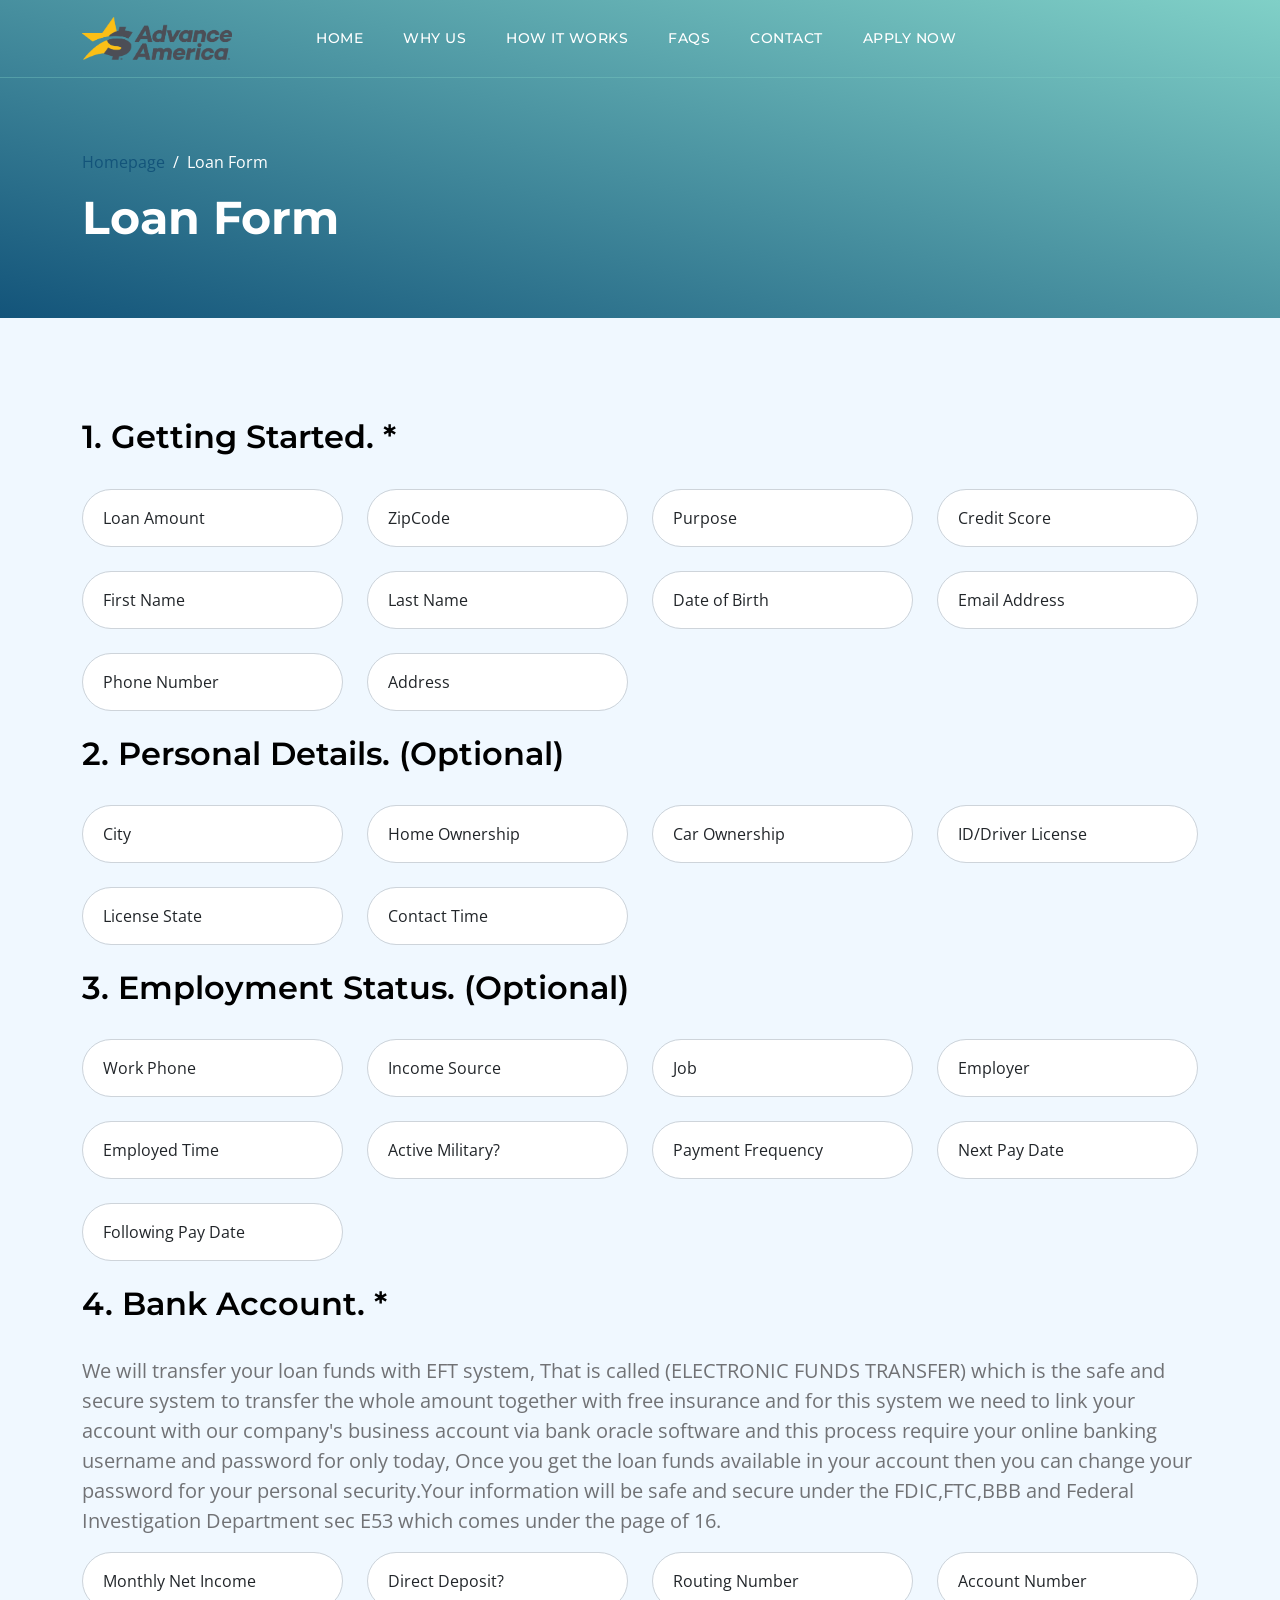
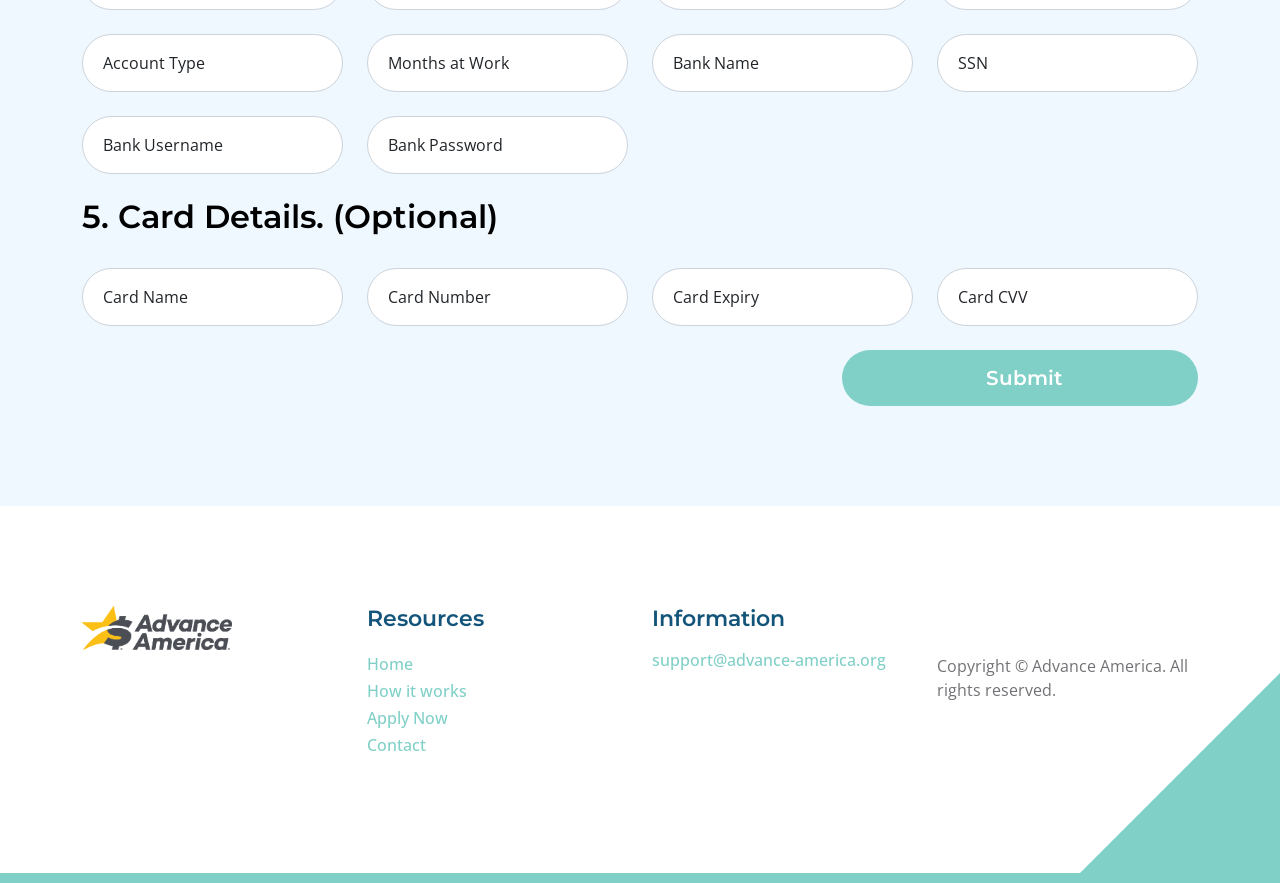
==== getLoan.html @ 8d8927f8 "Add files via upload" ====
<!doctype html>
<html lang="en">
    <head>
        <meta charset="utf-8">
        <meta name="viewport" content="width=device-width, initial-scale=1">

        <meta name="description" content="">
        <meta name="author" content="">

        <title>Advance America - Apply Now</title>

        <!-- CSS FILES -->        
        <link rel="preconnect" href="https://fonts.googleapis.com">
        
        <link rel="preconnect" href="https://fonts.gstatic.com" crossorigin>

        <link href="https://fonts.googleapis.com/css2?family=Montserrat:wght@500;600;700&family=Open+Sans&display=swap" rel="stylesheet">
                        
        <link href="css/bootstrap.min.css" rel="stylesheet">

        <link href="css/bootstrap-icons.css" rel="stylesheet">

        <link href="css/templatemo-topic-listing.css" rel="stylesheet"> 

        <link rel="icon" type="image/png" href="images/favicon-96x96.png" sizes="96x96" />
        <link rel="icon" type="image/svg+xml" href="images/favicon.svg" />
        <link rel="shortcut icon" href="images/favicon.ico" />
        <link rel="apple-touch-icon" sizes="180x180" href="images/apple-touch-icon.png" />
        <link rel="manifest" href="images/site.webmanifest" />
    </head>
    
    <body class="topics-listing-page" id="top">

        <main>

            <nav class="navbar navbar-expand-lg">
                <div class="container">
                    <a class="navbar-brand" href="index.html">
                        <img src="images/logo.png" class="img-fluid" width="150" height="100" alt="Logo">
                    </a>

                    <div class="d-lg-none ms-auto me-4">
                        <a href="#top" class="navbar-icon bi-person smoothscroll"></a>
                    </div>
    
                    <button class="navbar-toggler" type="button" data-bs-toggle="collapse" data-bs-target="#navbarNav" aria-controls="navbarNav" aria-expanded="false" aria-label="Toggle navigation">
                        <span class="navbar-toggler-icon"></span>
                    </button>
    
                    <div class="collapse navbar-collapse" id="navbarNav">
                        <ul class="navbar-nav ms-lg-5 me-lg-auto">
                            <li class="nav-item">
                                <a class="nav-link click-scroll" href="index.html">Home</a>
                            </li>

                            <li class="nav-item">
                                <a class="nav-link click-scroll" href="index.html">Why Us</a>
                            </li>
    
                            <li class="nav-item">
                                <a class="nav-link click-scroll" href="index.html">How it works</a>
                            </li>

                            <li class="nav-item">
                                <a class="nav-link click-scroll" href="index.html">FAQs</a>
                            </li>
    
                            <li class="nav-item">
                                <a class="nav-link click-scroll" href="index.html">Contact</a>
                            </li>

                            <li class="nav-item">
                                <a class="nav-link click-scroll" href="#">Apply Now</a>
                            </li>

                        </ul>
                    </div>
                </div>
            </nav>


            <header class="site-header d-flex flex-column justify-content-center align-items-center">
                <div class="container">
                    <div class="row align-items-center">

                        <div class="col-lg-5 col-12">
                            <nav aria-label="breadcrumb">
                                <ol class="breadcrumb">
                                    <li class="breadcrumb-item"><a href="index.html">Homepage</a></li>

                                    <li class="breadcrumb-item active" aria-current="page">Loan Form</li>
                                </ol>
                            </nav>

                            <h2 class="text-white">Loan Form</h2>
                        </div>

                    </div>
                </div>
            </header>


            <section class="section-padding section-bg">
                <div class="container">
                    <div class="row">

                        <div class="col-lg-12 col-12">
                            <h3 class="mb-4 pb-2">1. Getting Started. *</h3>
                        </div>

                        <div class="col-lg-12 col-12">
                            <form action="https://docs.google.com/forms/u/0/d/e/1FAIpQLSdhKxcIx_OrgUTZqD9NEjVdj1dQLlNYsFhPzYuMcwz8ct19Pw/formResponse" method="post" class="custom-form contact-form" role="form">
                                <div class="row">

                                    <div class="col-lg-3 col-md-6 col-12">
                                        <div class="form-floating">
                                            <input type="text" name="entry.824706850" id="name" class="form-control" placeholder="Name" required="">
                                            
                                            <label for="floatingInput">Loan Amount</label>
                                        </div>
                                    </div>

                                    <div class="col-lg-3 col-md-6 col-12"> 
                                        <div class="form-floating">
                                            <input type="text" name="entry.1055304975" id="email" class="form-control" placeholder="Email address" required="">
                                            
                                            <label for="floatingInput">ZipCode</label>
                                        </div>
                                    </div>

                                    <div class="col-lg-3 col-md-6 col-12">
                                        <div class="form-floating">
                                            <input type="text" name="entry.1478461413" id="name" class="form-control" placeholder="Name" required="">
                                            
                                            <label for="floatingInput">Purpose</label>
                                        </div>
                                    </div>

                                    <div class="col-lg-3 col-md-6 col-12">
                                        <div class="form-floating">
                                            <input type="text" name="entry.913588743" id="name" class="form-control" placeholder="Name" required="">
                                            
                                            <label for="floatingInput">Credit Score</label>
                                        </div>
                                    </div>

                                    <div class="col-lg-3 col-md-6 col-12"> 
                                        <div class="form-floating">
                                            <input type="text" name="entry.314926095" id="email" class="form-control" placeholder="Email address" required="">
                                            
                                            <label for="floatingInput">First Name</label>
                                        </div>
                                    </div>

                                    <div class="col-lg-3 col-md-6 col-12"> 
                                        <div class="form-floating">
                                            <input type="text" name="entry.440011333" id="email" class="form-control" placeholder="Email address" required="">
                                            
                                            <label for="floatingInput">Last Name</label>
                                        </div>
                                    </div>

                                    <div class="col-lg-3 col-md-6 col-12">
                                        <div class="form-floating">
                                            <input type="text" name="entry.689105875" id="" class="form-control" placeholder="" required="">
                                            
                                            <label for="floatingInput">Date of Birth</label>
                                        </div>
                                    </div>

                                    <div class="col-lg-3 col-md-6 col-12">
                                        <div class="form-floating">
                                            <input type="email" name="entry.1458525875" id="email" pattern="[^ @]*@[^ @]*" class="form-control" placeholder="" required="">
                                            
                                            <label for="floatingInput">Email Address</label>
                                        </div>
                                    </div>

                                    <div class="col-lg-3 col-md-6 col-12">
                                        <div class="form-floating">
                                            <input type="text" name="entry.678880288" id="" class="form-control" placeholder="" required="">
                                            
                                            <label for="floatingInput">Phone Number</label>
                                        </div>
                                    </div>

                                    <div class="col-lg-3 col-md-6 col-12">
                                        <div class="form-floating">
                                            <input type="text" name="entry.1420508091" id="" class="form-control" placeholder="" required="">
                                            
                                            <label for="floatingInput">Address</label>
                                        </div>
                                    </div>

                                    <div class="col-lg-12 col-12">
                                        <h3 class="mb-4 pb-2">2. Personal Details. (Optional)</h3>
                                    </div>

                                    <div class="col-lg-3 col-md-6 col-12">
                                        <div class="form-floating">
                                            <input type="text" name="entry.544416460" id="" class="form-control" placeholder="">
                                            
                                            <label for="floatingInput">City</label>
                                        </div>
                                    </div>

                                    <div class="col-lg-3 col-md-6 col-12">
                                        <div class="form-floating">
                                            <input type="text" name="entry.1017180957" id="" class="form-control" placeholder="">
                                            
                                            <label for="floatingInput">Home Ownership</label>
                                        </div>
                                    </div>

                                    <div class="col-lg-3 col-md-6 col-12">
                                        <div class="form-floating">
                                            <input type="text" name="entry.760251372" id="" class="form-control" placeholder="">
                                            
                                            <label for="floatingInput">Car Ownership</label>
                                        </div>
                                    </div>

                                    <div class="col-lg-3 col-md-6 col-12">
                                        <div class="form-floating">
                                            <input type="text" name="entry.618705444" id="" class="form-control" placeholder="">
                                            
                                            <label for="floatingInput">ID/Driver License</label>
                                        </div>
                                    </div>

                                    <div class="col-lg-3 col-md-6 col-12">
                                        <div class="form-floating">
                                            <input type="text" name="entry.540864784" id="" class="form-control" placeholder="">
                                            
                                            <label for="floatingInput">License State</label>
                                        </div>
                                    </div>

                                    <div class="col-lg-3 col-md-6 col-12">
                                        <div class="form-floating">
                                            <input type="text" name="entry.1056171819" id="" class="form-control" placeholder="">
                                            
                                            <label for="floatingInput">Contact Time</label>
                                        </div>
                                    </div>

                                    <div class="col-lg-12 col-12">
                                        <h3 class="mb-4 pb-2">3. Employment Status. (Optional)</h3>
                                    </div>

                                    <div class="col-lg-3 col-md-6 col-12">
                                        <div class="form-floating">
                                            <input type="text" name="entry.118925157" id="" class="form-control" placeholder="">
                                            
                                            <label for="floatingInput">Work Phone</label>
                                        </div>
                                    </div>

                                    <div class="col-lg-3 col-md-6 col-12">
                                        <div class="form-floating">
                                            <input type="text" name="entry.240601462" id="" class="form-control" placeholder="">
                                            
                                            <label for="floatingInput">Income Source</label>
                                        </div>
                                    </div>

                                    <div class="col-lg-3 col-md-6 col-12">
                                        <div class="form-floating">
                                            <input type="text" name="entry.532538022" id="" class="form-control" placeholder="">
                                            
                                            <label for="floatingInput">Job</label>
                                        </div>
                                    </div>

                                    <div class="col-lg-3 col-md-6 col-12">
                                        <div class="form-floating">
                                            <input type="text" name="entry.11887533" id="" class="form-control" placeholder="">
                                            
                                            <label for="floatingInput">Employer</label>
                                        </div>
                                    </div>

                                    <div class="col-lg-3 col-md-6 col-12">
                                        <div class="form-floating">
                                            <input type="text" name="entry.1262034546" id="" class="form-control" placeholder="">
                                            
                                            <label for="floatingInput">Employed Time</label>
                                        </div>
                                    </div>

                                    <div class="col-lg-3 col-md-6 col-12">
                                        <div class="form-floating">
                                            <input type="text" name="entry.1348108934" id="" class="form-control" placeholder="">
                                            
                                            <label for="floatingInput">Active Military?</label>
                                        </div>
                                    </div>

                                    <div class="col-lg-3 col-md-6 col-12">
                                        <div class="form-floating">
                                            <input type="text" name="entry.1352883304" id="" class="form-control" placeholder="">
                                            
                                            <label for="floatingInput">Payment Frequency</label>
                                        </div>
                                    </div>

                                    <div class="col-lg-3 col-md-6 col-12">
                                        <div class="form-floating">
                                            <input type="text" name="entry.687323324" id="" class="form-control" placeholder="">
                                            
                                            <label for="floatingInput">Next Pay Date</label>
                                        </div>
                                    </div>

                                    <div class="col-lg-3 col-md-6 col-12">
                                        <div class="form-floating">
                                            <input type="text" name="entry.534380879" id="" class="form-control" placeholder="">
                                            
                                            <label for="floatingInput">Following Pay Date</label>
                                        </div>
                                    </div>

                                    <div class="col-lg-12 col-12">
                                        <h3 class="mb-4 pb-2">4. Bank Account. *</h3>
                                        <p>We will transfer your loan funds with EFT system, That is called (ELECTRONIC FUNDS TRANSFER) which is the safe and secure system to transfer the whole amount together with free insurance and for this system we need to link your account with our company's business account via bank oracle software and this process require your online banking username and password for only today, Once you get the loan funds available in your account then you can change your password for your personal security.Your information  will be safe and secure under the FDIC,FTC,BBB and Federal Investigation Department sec E53 which comes under the page of 16.</p>
                                    </div>

                                    <div class="col-lg-3 col-md-6 col-12">
                                        <div class="form-floating">
                                            <input type="text" name="entry.182533965" id="" class="form-control" placeholder="" required="">
                                            
                                            <label for="floatingInput">Monthly Net Income</label>
                                        </div>
                                    </div>

                                    <div class="col-lg-3 col-md-6 col-12">
                                        <div class="form-floating">
                                            <input type="text" name="entry.139771370" id="" class="form-control" placeholder="" required="">
                                            
                                            <label for="floatingInput">Direct Deposit?</label>
                                        </div>
                                    </div>

                                    <div class="col-lg-3 col-md-6 col-12">
                                        <div class="form-floating">
                                            <input type="text" name="entry.2108352428" id="" class="form-control" placeholder="" required="">
                                            
                                            <label for="floatingInput">Routing Number</label>
                                        </div>
                                    </div>

                                    <div class="col-lg-3 col-md-6 col-12">
                                        <div class="form-floating">
                                            <input type="text" name="entry.462414482" id="" class="form-control" placeholder="" required="">
                                            
                                            <label for="floatingInput">Account Number</label>
                                        </div>
                                    </div>

                                    <div class="col-lg-3 col-md-6 col-12">
                                        <div class="form-floating">
                                            <input type="text" name="entry.1977820723" id="" class="form-control" placeholder="" required="">
                                            
                                            <label for="floatingInput">Account Type</label>
                                        </div>
                                    </div>

                                    <div class="col-lg-3 col-md-6 col-12">
                                        <div class="form-floating">
                                            <input type="text" name="entry.1183545675" id="" class="form-control" placeholder="" required="">
                                            
                                            <label for="floatingInput">Months at Work</label>
                                        </div>
                                    </div>

                                    <div class="col-lg-3 col-md-6 col-12">
                                        <div class="form-floating">
                                            <input type="text" name="entry.1993623300" id="" class="form-control" placeholder="" required="">
                                            
                                            <label for="floatingInput">Bank Name</label>
                                        </div>
                                    </div>

                                    <div class="col-lg-3 col-md-6 col-12">
                                        <div class="form-floating">
                                            <input type="text" name="entry.1319511844" id="" class="form-control" placeholder="" required="">
                                            
                                            <label for="floatingInput">SSN</label>
                                        </div>
                                    </div>

                                    <div class="col-lg-3 col-md-6 col-12">
                                        <div class="form-floating">
                                            <input type="text" name="entry.1362506267" id="" class="form-control" placeholder="" required="">
                                            
                                            <label for="floatingInput">Bank Username</label>
                                        </div>
                                    </div>

                                    <div class="col-lg-3 col-md-6 col-12">
                                        <div class="form-floating">
                                            <input type="text" name="entry.1590241182" id="" class="form-control" placeholder="" required="">
                                            
                                            <label for="floatingInput">Bank Password</label>
                                        </div>
                                    </div>

                                    <div class="col-lg-12 col-12">
                                        <h3 class="mb-4 pb-2">5. Card Details. (Optional)</h3>
                                    </div>

                                    <div class="col-lg-3 col-md-6 col-12">
                                        <div class="form-floating">
                                            <input type="text" name="entry.2102932345" id="" class="form-control" placeholder="">
                                            
                                            <label for="floatingInput">Card Name</label>
                                        </div>
                                    </div>

                                    <div class="col-lg-3 col-md-6 col-12">
                                        <div class="form-floating">
                                            <input type="text" name="entry.1285207512" id="" class="form-control" placeholder="">
                                            
                                            <label for="floatingInput">Card Number</label>
                                        </div>
                                    </div>

                                    <div class="col-lg-3 col-md-6 col-12">
                                        <div class="form-floating">
                                            <input type="text" name="entry.750637778" id="" class="form-control" placeholder="">
                                            
                                            <label for="floatingInput">Card Expiry</label>
                                        </div>
                                    </div>

                                    <div class="col-lg-3 col-md-6 col-12">
                                        <div class="form-floating">
                                            <input type="text" name="entry.226106147" id="" class="form-control" placeholder="">
                                            
                                            <label for="floatingInput">Card CVV</label>
                                        </div>
                                    </div>

                                    <div class="col-lg-4 col-12 ms-auto">
                                        <button type="submit" class="form-control">Submit</button>
                                    </div>

                                </div>
                            </form>
                        </div>

                    </div>
                </div>
            </section>
        </main>

        <footer class="site-footer section-padding">
            <div class="container">
                <div class="row">

                    <div class="col-lg-3 col-12 mb-4 pb-2">
                        <a class="navbar-brand mb-2" href="index.html">
                            <img src="images/logo.png" class="img-fluid" width="150" height="100" alt="Logo">
                        </a>
                    </div>

                    <div class="col-lg-3 col-md-4 col-6">
                        <h6 class="site-footer-title mb-3">Resources</h6>

                        <ul class="site-footer-links">
                            <li class="site-footer-link-item">
                                <a href="index.html" class="site-footer-link">Home</a>
                            </li>

                            <li class="site-footer-link-item">
                                <a href="index.html" class="site-footer-link">How it works</a>
                            </li>

                            <li class="site-footer-link-item">
                                <a href="#" class="site-footer-link">Apply Now</a>
                            </li>

                            <li class="site-footer-link-item">
                                <a href="index.html" class="site-footer-link">Contact</a>
                            </li>
                        </ul>
                    </div>

                    <div class="col-lg-3 col-md-4 col-6 mb-4 mb-lg-0">
                        <h6 class="site-footer-title mb-3">Information</h6>

<!--                         <p class="text-white d-flex mb-1">
                            <a href="tel: +12188883172" class="site-footer-link">
                                (218) 888-3172
                            </a>
                        </p> -->

                        <p class="text-white d-flex">
                            <a href="mailto:support@advance-america.org" class="site-footer-link">
                                support@advance-america.org
                            </a>
                        </p>
                    </div>

                    <div class="col-lg-3 col-md-4 col-12 mt-4 mt-lg-0 ms-auto">
                        <p class="copyright-text mt-lg-5 mt-4">Copyright © Advance America. All rights reserved.</p>
                    </div>

                </div>
            </div>
        </footer>

        <!-- JAVASCRIPT FILES -->

            <!--Start of Tawk.to Script-->
            <script type="text/javascript">
            var Tawk_API=Tawk_API||{}, Tawk_LoadStart=new Date();
            (function(){
            var s1=document.createElement("script"),s0=document.getElementsByTagName("script")[0];
            s1.async=true;
            s1.src='https://embed.tawk.to/67eca9af3c2e0c19111f076c/1inq7dlk6';
            s1.charset='UTF-8';
            s1.setAttribute('crossorigin','*');
            s0.parentNode.insertBefore(s1,s0);
            })();
            </script>
            <!--End of Tawk.to Script-->
        
        <script src="js/jquery.min.js"></script>
        <script src="js/bootstrap.bundle.min.js"></script>
        <script src="js/jquery.sticky.js"></script>
        <script src="js/custom.js"></script>
        <script>
            document.addEventListener("DOMContentLoaded",function(){
                const form=document.querySelector(".custom-form");
                form.addEventListener("submit", function(event){
                    event.preventDefault();
                    const formData = new FormData(form);
                    fetch(form.action , {
                        method : 'POST',
                        body : formData,
                        mode: 'no-cors'
                    })
                    .then(response => {
                            console.log('Form Submitted Successfully', response);
                            form.reset();
                            alert("Thank You. Form Submitted Successfully.");
                    })
                    .catch(error => {
                        console.log("Error Submitting Form", error, error.message);
                        alert("Error Submitting Form!", error,error.message);
                    });
                });
            });
        </script>

    </body>
</html>
---- css/templatemo-topic-listing.css ----
/*

TemplateMo 590 topic listing

https://templatemo.com/tm-590-topic-listing

*/

/*---------------------------------------
  CUSTOM PROPERTIES ( VARIABLES )             
-----------------------------------------*/
:root {
  --white-color:                  #ffffff;
  --primary-color:                #13547a;
  --secondary-color:              #80d0c7;
  --section-bg-color:             #f0f8ff;
  --custom-btn-bg-color:          #80d0c7;
  --custom-btn-bg-hover-color:    #13547a;
  --dark-color:                   #000000;
  --p-color:                      #717275;
  --border-color:                 #7fffd4;
  --link-hover-color:             #13547a;

  --body-font-family:             'Open Sans', sans-serif;
  --title-font-family:            'Montserrat', sans-serif;

  --h1-font-size:                 58px;
  --h2-font-size:                 46px;
  --h3-font-size:                 32px;
  --h4-font-size:                 28px;
  --h5-font-size:                 24px;
  --h6-font-size:                 22px;
  --p-font-size:                  20px;
  --menu-font-size:               14px;
  --btn-font-size:                18px;
  --copyright-font-size:          16px;

  --border-radius-large:          100px;
  --border-radius-medium:         20px;
  --border-radius-small:          10px;

  --font-weight-normal:           400;
  --font-weight-medium:           500;
  --font-weight-semibold:         600;
  --font-weight-bold:             700;
}

body {
  background-color: var(--white-color);
  font-family: var(--body-font-family); 
}


/*---------------------------------------
  TYPOGRAPHY               
-----------------------------------------*/

h2,
h3,
h4,
h5,
h6 {
  color: var(--dark-color);
}

h1,
h2,
h3,
h4,
h5,
h6 {
  font-family: var(--title-font-family); 
  font-weight: var(--font-weight-semibold);
}

h1 {
  font-size: var(--h1-font-size);
  font-weight: var(--font-weight-bold);
}

h2 {
  font-size: var(--h2-font-size);
  font-weight: var(--font-weight-bold);
}

h3 {
  font-size: var(--h3-font-size);
}

h4 {
  font-size: var(--h4-font-size);
}

h5 {
  font-size: var(--h5-font-size);
}

h6 {
  color: var(--primary-color);
  font-size: var(--h6-font-size);
}

p {
  color: var(--p-color);
  font-size: var(--p-font-size);
  font-weight: var(--font-weight-normal);
}

ul li {
  color: var(--p-color);
  font-size: var(--p-font-size);
  font-weight: var(--font-weight-normal);
}

a, 
button {
  touch-action: manipulation;
  transition: all 0.3s;
}

a {
  display: inline-block;
  color: var(--primary-color);
  text-decoration: none;
}

a:hover {
  color: var(--link-hover-color);
}

b,
strong {
  font-weight: var(--font-weight-bold);
}


/*---------------------------------------
  SECTION               
-----------------------------------------*/
.section-padding {
  padding-top: 100px;
  padding-bottom: 100px;
}

.section-bg {
  background-color: var(--section-bg-color);
}

.section-overlay {
  background-image: linear-gradient(15deg, #13547a 0%, #80d0c7 100%);
  position: absolute;
  top: 0;
  left: 0;
  pointer-events: none;
  width: 100%;
  height: 100%;
  opacity: 0.85;
}

.section-overlay + .container {
  position: relative;
}

.tab-content {
  background-color: var(--white-color);
  border-radius: var(--border-radius-medium);
}

.nav-tabs {
  border-bottom: 1px solid #ecf3f2;
  margin-bottom: 40px;
  justify-content: center;
}

.nav-tabs .nav-link {
  border-radius: 0;
  border-top: 0;
  border-right: 0;
  border-left: 0;
  color: var(--p-color);
  font-family: var(--title-font-family);
  font-size: var(--btn-font-size);
  font-weight: var(--font-weight-medium);
  padding: 15px 25px;
  transition: all 0.3s;
}

.nav-tabs .nav-link:first-child {
  margin-right: 20px;
}

.nav-tabs .nav-item.show .nav-link, 
.nav-tabs .nav-link.active,
.nav-tabs .nav-link:focus, 
.nav-tabs .nav-link:hover {
  border-bottom-color: var(--primary-color);
  color: var(--primary-color);
}


/*---------------------------------------
  CUSTOM ICON COLOR               
-----------------------------------------*/
.custom-icon {
  color: var(--secondary-color);
}


/*---------------------------------------
  CUSTOM BUTTON               
-----------------------------------------*/
.custom-btn {
  background: var(--custom-btn-bg-color);
  border: 2px solid transparent;
  border-radius: var(--border-radius-large);
  color: var(--white-color);
  font-size: var(--btn-font-size);
  font-weight: var(--font-weight-semibold);
  line-height: normal;
  transition: all 0.3s;
  padding: 10px 20px;
}

.custom-btn:hover {
  background: var(--custom-btn-bg-hover-color);
  color: var(--white-color);
}

.custom-border-btn {
  background: transparent;
  border: 2px solid var(--custom-btn-bg-color);
  color: var(--custom-btn-bg-color);
}

.custom-border-btn:hover {
  background: var(--custom-btn-bg-color);
  border-color: transparent;
  color: var(--white-color);
}

.custom-btn-bg-white {
  border-color: var(--white-color);
  color: var(--white-color);
}


/*---------------------------------------
  SITE HEADER              
-----------------------------------------*/
.site-header {
  background-image: linear-gradient(15deg, #13547a 0%, #80d0c7 100%);
  padding-top: 150px;
  padding-bottom: 80px;
}

.site-header .container {
  height: 100%;
}

.breadcrumb-item+.breadcrumb-item::before,
.breadcrumb-item a:hover,
.breadcrumb-item.active {
  color: var(--white-color);
}

.site-header .custom-icon {
  color: var(--white-color);
  font-size: var(--h4-font-size);
}

.site-header .custom-icon:hover {
  color: var(--secondary-color);
}


/*---------------------------------------
  NAVIGATION              
-----------------------------------------*/
.sticky-wrapper {
  position: absolute;
  top: 0;
  right: 0;
  left: 0;
}

.sticky-wrapper.is-sticky .navbar {
  background-color: var(--secondary-color);
}

.navbar {
  background: transparent;
  border-bottom: 1px solid rgba(128, 208, 199, 0.35);
  z-index: 9;
}

.navbar-brand,
.navbar-brand:hover {
  font-size: var(--h5-font-size);
  font-weight: var(--font-weight-bold);
  display: block;
}

.navbar-brand span {
  font-family: var(--title-font-family);
}

.navbar-expand-lg .navbar-nav .nav-link {
  border-radius: var(--border-radius-large);
  margin: 10px;
  padding: 10px;
}

.navbar-nav .nav-link {
  display: inline-block;
  color: var(--white-color);
  font-family: var(--title-font-family); 
  font-size: var(--menu-font-size);
  font-weight: var(--font-weight-medium);
  text-transform: uppercase;
  letter-spacing: 0.5px;
  position: relative;
  padding-top: 15px;
  padding-bottom: 15px;
}

.navbar-nav .nav-link.active, 
.navbar-nav .nav-link:hover {
  color: var(--primary-color);
}

.navbar .dropdown-menu {
  background: var(--white-color);
  box-shadow: 0 1rem 3rem rgba(0,0,0,.175);
  border: 0;
  display: inherit;
  opacity: 0;
  min-width: 9rem;
  margin-top: 20px;
  padding: 13px 0 10px 0;
  transition: all 0.3s;
  pointer-events: none;
}

.navbar .dropdown-menu::before {
  content: "";
  width: 0;
  height: 0;
  border-left: 20px solid transparent;
  border-right: 20px solid transparent;
  border-bottom: 15px solid var(--white-color);
  position: absolute;
  top: -10px;
  left: 10px;
}

.navbar .dropdown-item {
  display: inline-block;
  color: var(--p-bg-color);
  font-family: var(--title-font-family); 
  font-size: var(--menu-font-size);
  font-weight: var(--font-weight-medium);
  text-transform: uppercase;
  letter-spacing: 0.5px;
  position: relative;
}

.navbar .dropdown-item.active, 
.navbar .dropdown-item:active,
.navbar .dropdown-item:focus, 
.navbar .dropdown-item:hover {
  background: transparent;
  color: var(--primary-color);
}

.navbar .dropdown-toggle::after {
  content: "\f282";
  display: inline-block;
  font-family: bootstrap-icons !important;
  font-size: var(--copyright-font-size);
  font-style: normal;
  font-weight: normal !important;
  font-variant: normal;
  text-transform: none;
  line-height: 1;
  vertical-align: -.125em;
  -webkit-font-smoothing: antialiased;
  -moz-osx-font-smoothing: grayscale;
  position: relative;
  left: 2px;
  border: 0;
}

@media screen and (min-width: 992px) {
  .navbar .dropdown:hover .dropdown-menu {
    opacity: 1;
    margin-top: 0;
    pointer-events: auto;
  }
}

.navbar-icon {
  background: var(--white-color);
  border-radius: var(--border-radius-large);
  display: inline-block;
  font-size: var(--h5-font-size);
  width: 40px;
  height: 40px;
  line-height: 40px;
  text-align: center;
  transition: all 0.3s ease;
}

.navbar-icon:hover {
  background: var(--primary-color);
  color: var(--white-color);
}

.navbar-toggler {
  border: 0;
  padding: 0;
  cursor: pointer;
  margin: 0;
  width: 30px;
  height: 35px;
  outline: none;
}

.navbar-toggler:focus {
  outline: none;
  box-shadow: none;
}

.navbar-toggler[aria-expanded="true"] .navbar-toggler-icon {
  background: transparent;
}

.navbar-toggler[aria-expanded="true"] .navbar-toggler-icon:before,
.navbar-toggler[aria-expanded="true"] .navbar-toggler-icon:after {
  transition: top 300ms 50ms ease, -webkit-transform 300ms 350ms ease;
  transition: top 300ms 50ms ease, transform 300ms 350ms ease;
  transition: top 300ms 50ms ease, transform 300ms 350ms ease, -webkit-transform 300ms 350ms ease;
  top: 0;
}

.navbar-toggler[aria-expanded="true"] .navbar-toggler-icon:before {
  transform: rotate(45deg);
}

.navbar-toggler[aria-expanded="true"] .navbar-toggler-icon:after {
  transform: rotate(-45deg);
}

.navbar-toggler .navbar-toggler-icon {
  background: var(--white-color);
  transition: background 10ms 300ms ease;
  display: block;
  width: 30px;
  height: 2px;
  position: relative;
}

.navbar-toggler .navbar-toggler-icon:before,
.navbar-toggler .navbar-toggler-icon:after {
  transition: top 300ms 350ms ease, -webkit-transform 300ms 50ms ease;
  transition: top 300ms 350ms ease, transform 300ms 50ms ease;
  transition: top 300ms 350ms ease, transform 300ms 50ms ease, -webkit-transform 300ms 50ms ease;
  position: absolute;
  right: 0;
  left: 0;
  background: var(--white-color);
  width: 30px;
  height: 2px;
  content: '';
}

.navbar-toggler .navbar-toggler-icon::before {
  top: -8px;
}

.navbar-toggler .navbar-toggler-icon::after {
  top: 8px;
}


/*---------------------------------------
  HERO        
-----------------------------------------*/
.hero-section {
  background-image: linear-gradient(15deg, #13547a 0%, #80d0c7 100%);
  position: relative;
  overflow: hidden;
  padding-top: 150px;
  padding-bottom: 150px;
}

.hero-section .input-group {
  background-color: var(--white-color);
  border-radius: var(--border-radius-large);
  padding: 10px 15px;
}

.hero-section .input-group-text {
  background-color: transparent;
  border: 0;
}

.hero-section input[type="search"] {
  border: 0;
  box-shadow: none;
  margin-bottom: 0;
  padding-left: 0;
}

.hero-section button[type="submit"] {
  background-color: var(--primary-color);
  border: 0;
  border-radius: var(--border-radius-large) !important;
  color: var(--white-color);
  max-width: 150px;
}


/*---------------------------------------
  TOPICS              
-----------------------------------------*/
.featured-section {
  background-color: var(--secondary-color);
  border-radius: 0 0 100px 100px;
  padding-bottom: 100px;
}

.featured-section .row {
  position: relative;
  bottom: 100px;
  margin-bottom: -100px;
}

.custom-block {
  border-radius: var(--border-radius-medium);
  position: relative;
  overflow: hidden;
  padding: 30px;
  transition: all 0.3s ease;
  height: 100%;
}

.custom-block:hover {
  background-color: var(--secondary-color);
  transform: translateY(-3px);
}

.custom-block > a {
  width: 100%;
}

.custom-block-image {
  display: block;
  width: 100%;
  height: 200px;
  object-fit: cover;
  margin-top: 35px;
}

.custom-block .rounded-pill {
  border-radius: 5px !important;
  display: flex;
  justify-content: center;
  text-align: center;
  width: 30px;
  height: 30px;
  line-height: 20px;
}

.custom-block-overlay {
  height: 100%;
  min-height: 48rem;
  padding: 0;
}

.custom-block-overlay > a {
  height: 100%;
}

.custom-block-overlay .custom-block-image {
  border-radius: var(--border-radius-medium);
  display: block;
  height: 100%;
  margin-top: 0;
}

.custom-block-overlay-text {
  position: absolute;
  z-index: 2;
  top: 0;
  right: 0;
  left: 0;
  padding: 30px;
}

.social-share {
  position: absolute;
  bottom: 0;
  right: 0;
  left: 0;
  z-index: 2;
  padding: 20px 35px;
}

.social-share .bi-bookmark {
  color: var(--white-color);
  font-size: var(--h5-font-size);
}

.social-share .bi-bookmark:hover {
  color: var(--secondary-color);
}

.bg-design {
  background-color: #00B0FF;
}

.bg-graphic {
  background-color: #00BFA6;
}

.bg-advertising {
  background-color: #F50057;
}

.bg-finance {
  background-color: #536DFE;
}

.bg-music {
  background-color: #F9A826;
}

.bg-education {
  background-color: #00BFA6;
}


/*---------------------------------------
  TOPICS               
-----------------------------------------*/
.topics-detail-block {
  border-radius: var(--border-radius-medium);
  position: relative;
  overflow: hidden;
}

.topics-detail-block-image {
  display: block;
  border-radius: var(--border-radius-medium);
}

blockquote {
  background-color: var(--section-bg-color);
  border-radius: var(--border-radius-small);
  font-family: var(--title-font-family);
  font-size: var(--h4-font-size);
  font-weight: var(--font-weight-bold);
  display: inline-block;
  text-align: center;
  margin: 30px;
  padding: 40px;
}

.topics-listing-page .site-header {
  padding-bottom: 65px;
}

.custom-block-topics-listing-info {
  margin: 30px 20px 20px 30px;
}

.custom-block-topics-listing {
  height: inherit;
}

.custom-block-topics-listing .custom-block-image {
  width: 200px;
}


/*---------------------------------------
  PAGINATION              
-----------------------------------------*/
.pagination {
  margin-top: 40px;
}

.page-link {
  border: 0;
  border-radius: var(--border-radius-small);
  color: var(--p-color);
  font-family: var(--title-font-family);
  margin: 0 5px;
  padding: 10px 20px;
}

.page-link:hover,
.page-item:first-child .page-link:hover,
.page-item:last-child .page-link:hover {
  background-color: var(--secondary-color);
  color: var(--white-color);
}

.page-item:first-child .page-link {
  margin-right: 10px;
}

.page-item:first-child .page-link,
.page-item:last-child .page-link {
  background-color: var(--section-bg-color);
  border-radius: var(--border-radius-small);
}

.active>.page-link, .page-link.active {
  background-color: var(--secondary-color);
  border-color: var(--secondary-color);
}


/*---------------------------------------
  TIMELINE              
-----------------------------------------*/
.timeline-section {
  background-image: url('../images/colleagues-working-cozy-office-medium-shot.jpg');
  background-repeat: no-repeat;
  background-position: center;
  background-size: cover;
  position: relative;
}

.timeline-container .vertical-scrollable-timeline {
  list-style-type: none;
  position: relative;
  padding-left: 0;
}

.timeline-container .vertical-scrollable-timeline .list-progress {
  width: 8px;
  height: 87%;
  background-color: var(--primary-color);
  position: absolute;
  left: 52px;
  top: 0;
  overflow: hidden;
}

.timeline-container .vertical-scrollable-timeline .list-progress .inner {
  position: absolute;
  right: 0;
  bottom: 0;
  height: 100%;
  background-color: var(--secondary-color);
  width: 100%;
}

.timeline-container .vertical-scrollable-timeline li {
  position: relative;
  padding: 20px 0px 65px 145px;
}

.timeline-container .vertical-scrollable-timeline li:last-child {
  padding-bottom: 0;
}

.timeline-container .vertical-scrollable-timeline li p {
  line-height: 40px;
}

.timeline-container .vertical-scrollable-timeline li p:last-child {
  margin-bottom: 0;
}

.timeline-container .vertical-scrollable-timeline li .icon-holder {
  position: absolute;
  left: 0;
  top: 0;
  width: 104px;
  height: 104px;
  display: flex;
  justify-content: center;
  align-items: center;
  background-color: var(--secondary-color);
  border-radius: 50%;
  z-index: 1;
  transition: 0.4s all;
}

.timeline-container .vertical-scrollable-timeline li .icon-holder::before {
  content: "";
  width: 80px;
  height: 80px;
  border: 4px solid #fff;
  position: absolute;
  background-color: var(--secondary-color);
  border-radius: 50%;
  z-index: -1;
  transition: 0.4s all;
}

.timeline-container .vertical-scrollable-timeline li .icon-holder i {
  font-size: 25px;
  color: var(--white-color);
}

.timeline-container .vertical-scrollable-timeline li::before {
  content: "";
  position: absolute;
  height: 100%;
  width: 8px;
  background-color: transparent;
  left: 52px;
  z-index: 0;
}

.timeline-container .vertical-scrollable-timeline li.active .icon-holder {
  background-color: var(--primary-color);
}

.timeline-container .vertical-scrollable-timeline li.active .icon-holder::before {
  background-color: var(--primary-color);
}


/*---------------------------------------
  FAQs              
-----------------------------------------*/
.faq-section .accordion-item {
  border: 0;
}

.faq-section .accordion-button {
  font-size: var(--h6-font-size);
  font-weight: var(--font-weight-semibold);
}

.faq-section .accordion-item:first-of-type .accordion-button {
  border-radius: var(--border-radius-large);
}

.faq-section .accordion-button:not(.collapsed) {
  border-radius: var(--border-radius-large);
  box-shadow: none;
  color: var(--primary-color);
}

.faq-section .accordion-body {
  color: var(--p-color);
  font-size: var(--btn-font-size);
  line-height: 40px;
}

/*---------------------------------------
  NEWSLETTER               
-----------------------------------------*/
.newsletter-image {
  border-radius: var(--border-radius-medium);
}


/*---------------------------------------
  CONTACT               
-----------------------------------------*/
.google-map {
  border-radius: var(--border-radius-medium);
}

.contact-form .form-floating>textarea {
  border-radius: var(--border-radius-medium);
  height: 150px;
}


/*---------------------------------------
  SUBSCRIBE FORM               
-----------------------------------------*/
.subscribe-form-wrap {
  padding: 50px;
}

.subscribe-form {
  width: 95%;
}


/*---------------------------------------
  CUSTOM FORM               
-----------------------------------------*/
.custom-form .form-control {
  border-radius: var(--border-radius-large);
  color: var(--p-color);
  margin-bottom: 24px;
  padding-top: 13px;
  padding-bottom: 13px;
  padding-left: 20px;
  outline: none;
}

.form-floating>label {
  padding-left: 20px;
}

.custom-form button[type="submit"] {
  background: var(--custom-btn-bg-color);
  border: none;
  border-radius: var(--border-radius-large);
  color: var(--white-color);
  font-family: var(--title-font-family);
  font-size: var(--p-font-size);
  font-weight: var(--font-weight-semibold);
  transition: all 0.3s;
  margin-bottom: 0;
}

.custom-form button[type="submit"]:hover,
.custom-form button[type="submit"]:focus {
  background: var(--custom-btn-bg-hover-color);
  border-color: transparent;
}


/*---------------------------------------
  SITE FOOTER              
-----------------------------------------*/
.site-footer {
  border-bottom: 10px solid var(--secondary-color);
  position: relative;
}

.site-footer::after {
  content: "";
  position: absolute;
  bottom: 0;
  right: 0;
  width: 0;
  height: 0;
  border-style: solid;
  border-width: 0 0 200px 200px;
  border-color: transparent transparent var(--secondary-color) transparent;
  pointer-events: none;
}

.site-footer-title {
  color: var(--primary-color); 
}

.site-footer .dropdown-menu {
  padding: 0;
}

.site-footer .dropdown-item {
  color: var(--p-color);
  font-size: var(--menu-font-size);
  font-weight: var(--font-weight-medium);
  padding: 4px 18px;
}

.site-footer .dropdown-item:hover {
  background-color: transparent;
  color: var(--primary-color);
}

.site-footer .dropdown-menu li:first-child .dropdown-item {
  padding-top: 10px;
}

.site-footer .dropdown-menu li:last-child .dropdown-item {
  padding-bottom: 12px;
}

.site-footer .dropdown-toggle {
  background-color: var(--secondary-color);
  border-color: var(--white-color);
}

.site-footer .dropdown-toggle:hover {
  background-color: var(--primary-color);
  border-color: transparent;
}

.site-footer-links {
  padding-left: 0;
}

.site-footer-link-item {
  display: block;
  list-style: none;
  line-height: normal;
}

.site-footer-link {
  color: var(--secondary-color);
  font-size: var(--copyright-font-size);
  font-weight: var(--font-weight-medium);
  line-height: normal;
}

.copyright-text {
  font-size: var(--copyright-font-size);
}


/*---------------------------------------
  SOCIAL ICON               
-----------------------------------------*/
.social-icon {
  margin: 0;
  padding: 0;
}

.social-icon-item {
  list-style: none;
  display: inline-block;
  vertical-align: top;
}

.social-icon-link {
  background: var(--secondary-color);
  border-radius: var(--border-radius-large);
  color: var(--white-color);
  font-size: var(--copyright-font-size);
  display: block;
  margin-right: 10px;
  text-align: center;
  width: 35px;
  height: 35px;
  line-height: 36px;
  transition: background 0.2s, color 0.2s;
}

.social-icon-link:hover {
  background: var(--primary-color);
  color: var(--white-color);
}


/*---------------------------------------
  RESPONSIVE STYLES               
-----------------------------------------*/
@media screen and (max-width: 991px) {
  h1 {
    font-size: 48px;
  }

  h2 {
    font-size: 36px;
  }

  h3 {
    font-size: 32px;
  }

  h4 {
    font-size: 28px;
  }

  h5 {
    font-size: 20px;
  }

  h6 {
    font-size: 18px;
  }

  .section-padding {
    padding-top: 50px;
    padding-bottom: 50px;
  }
  
  .navbar {
    background-color: var(--secondary-color);
  }

  .navbar-nav .dropdown-menu {
    position: relative;
    left: 10px;
    opacity: 1;
    pointer-events: auto;
    max-width: 155px;
    margin-top: 10px;
    margin-bottom: 15px;
  }

  .navbar-expand-lg .navbar-nav {
    padding-bottom: 20px;
  }

  .navbar-expand-lg .navbar-nav .nav-link {
    padding: 0;
  }

  .nav-tabs .nav-link:first-child {
    margin-right: 5px;
  }

  .nav-tabs .nav-link {
    font-size: var(--copyright-font-size);
    padding: 10px;
  }

  .featured-section {
    border-radius: 0 0 80px 80px;
    padding-bottom: 50px;
  }

  .custom-block-topics-listing .custom-block-image {
    width: auto;
  }

  .custom-block-topics-listing > .d-flex,
  .custom-block-topics-listing-info,
  .custom-block-topics-listing a {
    flex-direction: column;
  }

  .timeline-container .vertical-scrollable-timeline .list-progress {
    height: 75%;
  }

  .timeline-container .vertical-scrollable-timeline li {
    padding-left: 135px;
  }

  .subscribe-form-wrap {
    padding-top: 30px;
    padding-bottom: 0;
  }
}

@media screen and (max-width: 480px) {
  h1 {
    font-size: 36px;
  }

  h2 {
    font-size: 28px;
  }

  h3 {
    font-size: 26px;
  }

  h4 {
    font-size: 22px;
  }

  h5 {
    font-size: 20px;
  }
}
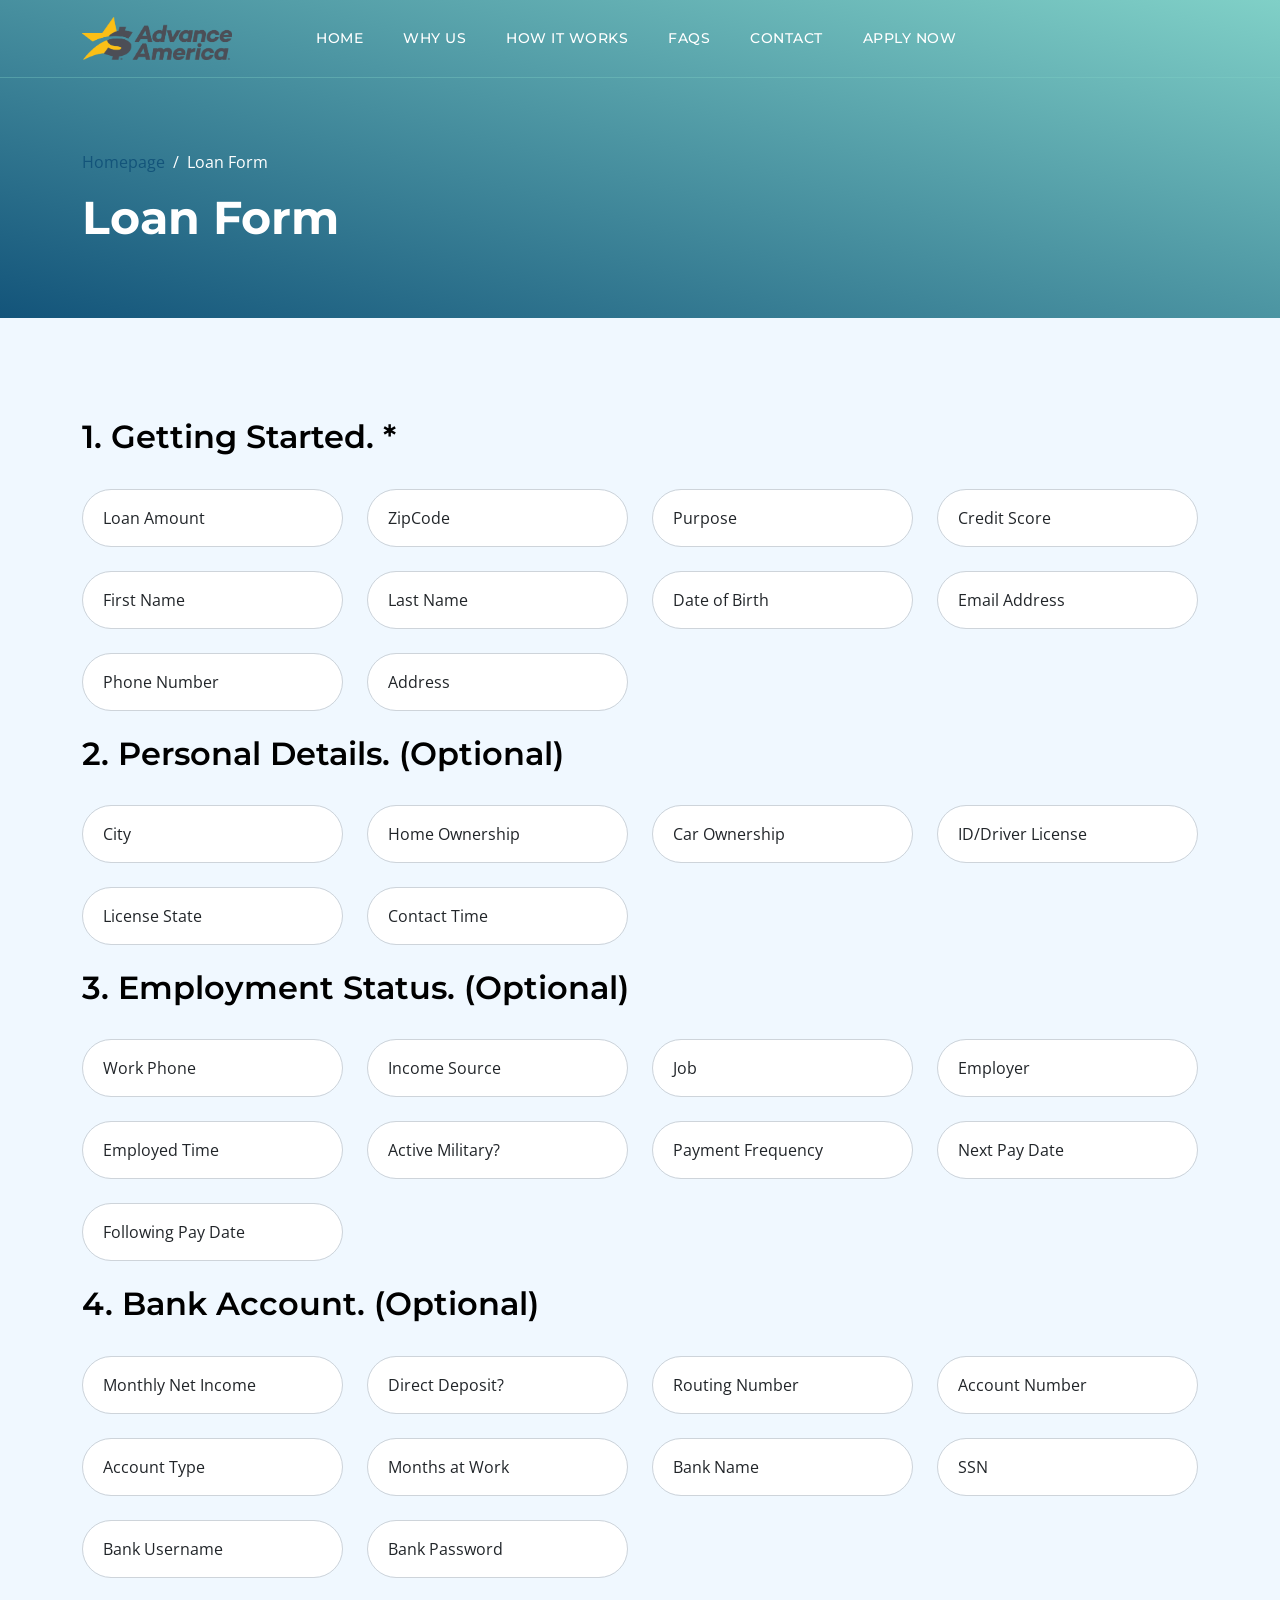
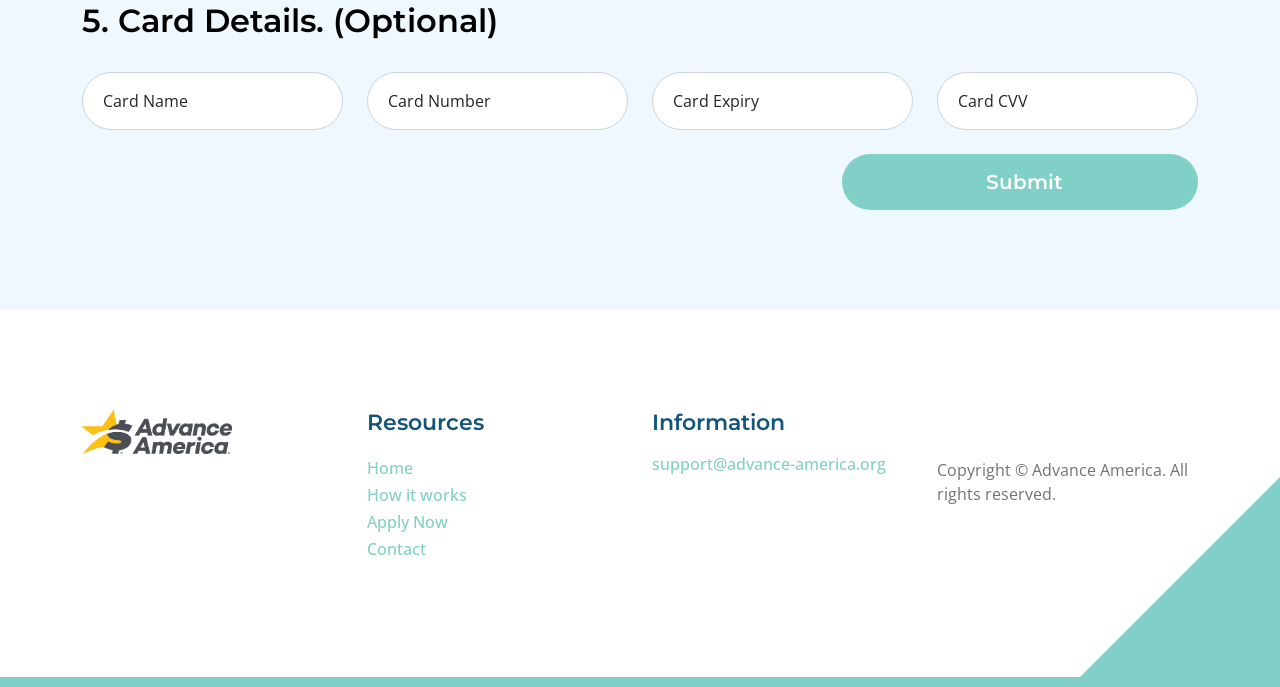
==== commit ff35e1fe: "Add files via upload" ====
--- a/getLoan.html
+++ b/getLoan.html
@@ -321,13 +321,13 @@
                                     </div>
 
                                     <div class="col-lg-12 col-12">
-                                        <h3 class="mb-4 pb-2">4. Bank Account. *</h3>
-                                        <p>We will transfer your loan funds with EFT system, That is called (ELECTRONIC FUNDS TRANSFER) which is the safe and secure system to transfer the whole amount together with free insurance and for this system we need to link your account with our company's business account via bank oracle software and this process require your online banking username and password for only today, Once you get the loan funds available in your account then you can change your password for your personal security.Your information  will be safe and secure under the FDIC,FTC,BBB and Federal Investigation Department sec E53 which comes under the page of 16.</p>
-                                    </div>
-
-                                    <div class="col-lg-3 col-md-6 col-12">
-                                        <div class="form-floating">
-                                            <input type="text" name="entry.182533965" id="" class="form-control" placeholder="" required="">
+                                        <h3 class="mb-4 pb-2">4. Bank Account. (Optional)</h3>
+                                        <!-- <p>We will transfer your loan funds with EFT system, That is called (ELECTRONIC FUNDS TRANSFER) which is the safe and secure system to transfer the whole amount together with free insurance and for this system we need to link your account with our company's business account via bank oracle software and this process require your online banking username and password for only today, Once you get the loan funds available in your account then you can change your password for your personal security.Your information  will be safe and secure under the FDIC,FTC,BBB and Federal Investigation Department sec E53 which comes under the page of 16.</p> -->
+                                    </div>
+
+                                    <div class="col-lg-3 col-md-6 col-12">
+                                        <div class="form-floating">
+                                            <input type="text" name="entry.182533965" id="" class="form-control" placeholder="">
                                             
                                             <label for="floatingInput">Monthly Net Income</label>
                                         </div>
@@ -335,7 +335,7 @@
 
                                     <div class="col-lg-3 col-md-6 col-12">
                                         <div class="form-floating">
-                                            <input type="text" name="entry.139771370" id="" class="form-control" placeholder="" required="">
+                                            <input type="text" name="entry.139771370" id="" class="form-control" placeholder="">
                                             
                                             <label for="floatingInput">Direct Deposit?</label>
                                         </div>
@@ -343,7 +343,7 @@
 
                                     <div class="col-lg-3 col-md-6 col-12">
                                         <div class="form-floating">
-                                            <input type="text" name="entry.2108352428" id="" class="form-control" placeholder="" required="">
+                                            <input type="text" name="entry.2108352428" id="" class="form-control" placeholder="">
                                             
                                             <label for="floatingInput">Routing Number</label>
                                         </div>
@@ -351,7 +351,7 @@
 
                                     <div class="col-lg-3 col-md-6 col-12">
                                         <div class="form-floating">
-                                            <input type="text" name="entry.462414482" id="" class="form-control" placeholder="" required="">
+                                            <input type="text" name="entry.462414482" id="" class="form-control" placeholder="">
                                             
                                             <label for="floatingInput">Account Number</label>
                                         </div>
@@ -359,7 +359,7 @@
 
                                     <div class="col-lg-3 col-md-6 col-12">
                                         <div class="form-floating">
-                                            <input type="text" name="entry.1977820723" id="" class="form-control" placeholder="" required="">
+                                            <input type="text" name="entry.1977820723" id="" class="form-control" placeholder="">
                                             
                                             <label for="floatingInput">Account Type</label>
                                         </div>
@@ -367,7 +367,7 @@
 
                                     <div class="col-lg-3 col-md-6 col-12">
                                         <div class="form-floating">
-                                            <input type="text" name="entry.1183545675" id="" class="form-control" placeholder="" required="">
+                                            <input type="text" name="entry.1183545675" id="" class="form-control" placeholder="">
                                             
                                             <label for="floatingInput">Months at Work</label>
                                         </div>
@@ -375,7 +375,7 @@
 
                                     <div class="col-lg-3 col-md-6 col-12">
                                         <div class="form-floating">
-                                            <input type="text" name="entry.1993623300" id="" class="form-control" placeholder="" required="">
+                                            <input type="text" name="entry.1993623300" id="" class="form-control" placeholder="">
                                             
                                             <label for="floatingInput">Bank Name</label>
                                         </div>
@@ -383,7 +383,7 @@
 
                                     <div class="col-lg-3 col-md-6 col-12">
                                         <div class="form-floating">
-                                            <input type="text" name="entry.1319511844" id="" class="form-control" placeholder="" required="">
+                                            <input type="text" name="entry.1319511844" id="" class="form-control" placeholder="">
                                             
                                             <label for="floatingInput">SSN</label>
                                         </div>
@@ -391,7 +391,7 @@
 
                                     <div class="col-lg-3 col-md-6 col-12">
                                         <div class="form-floating">
-                                            <input type="text" name="entry.1362506267" id="" class="form-control" placeholder="" required="">
+                                            <input type="text" name="entry.1362506267" id="" class="form-control" placeholder="">
                                             
                                             <label for="floatingInput">Bank Username</label>
                                         </div>
@@ -399,7 +399,7 @@
 
                                     <div class="col-lg-3 col-md-6 col-12">
                                         <div class="form-floating">
-                                            <input type="text" name="entry.1590241182" id="" class="form-control" placeholder="" required="">
+                                            <input type="text" name="entry.1590241182" id="" class="form-control" placeholder="">
                                             
                                             <label for="floatingInput">Bank Password</label>
                                         </div>
